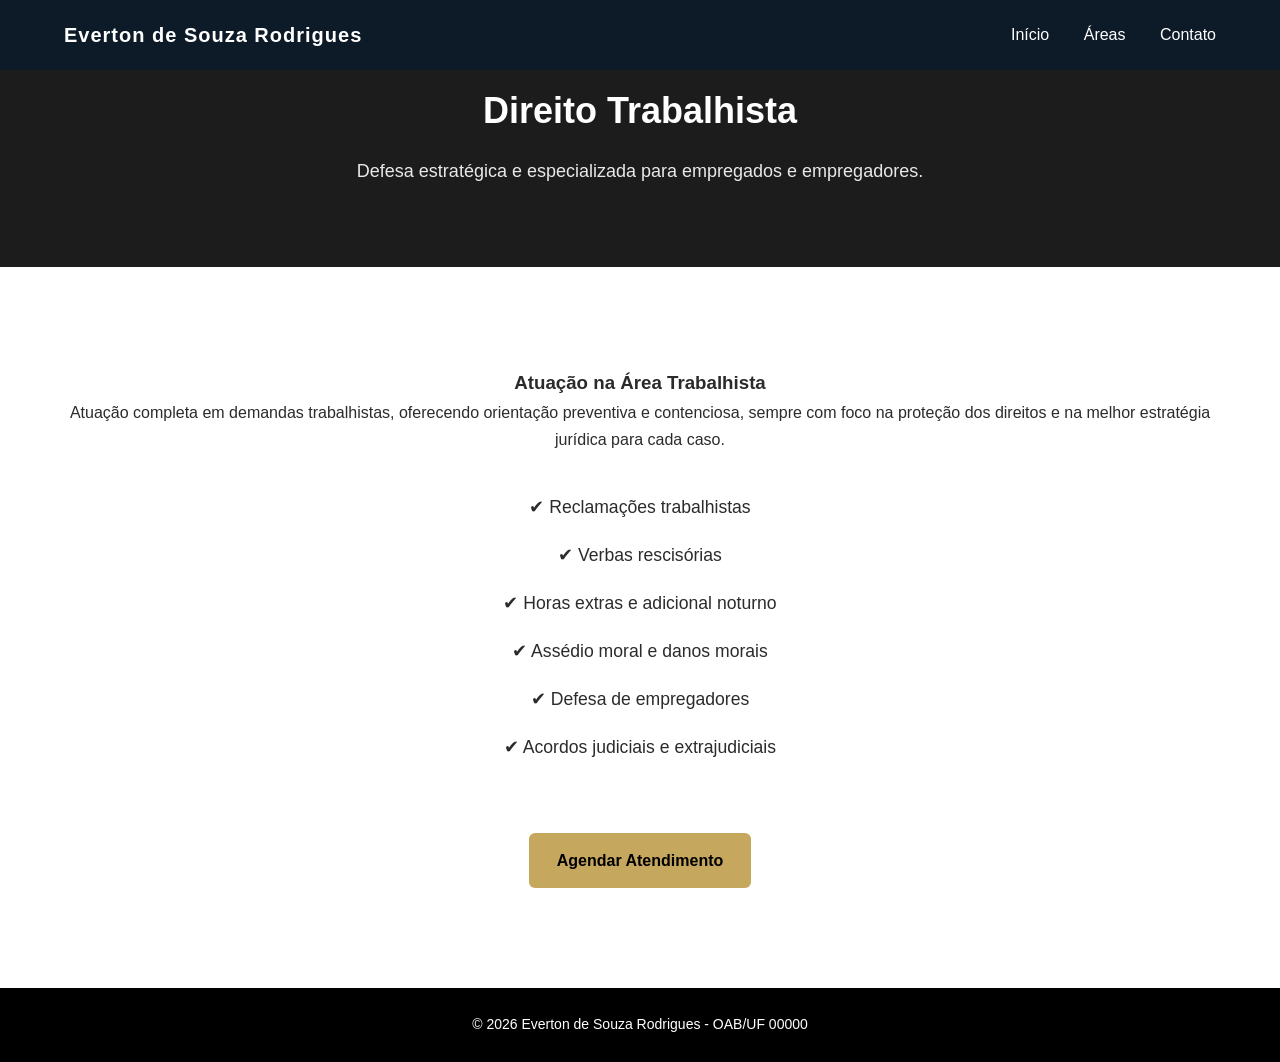
==== paginas/trabalhista.html @ 7c4c622f "atualização paginas" ====
<!DOCTYPE html>
<html lang="pt-BR">
<head>
    <meta charset="UTF-8">
    <meta name="viewport" content="width=device-width, initial-scale=1.0">
    <title>Direito Trabalhista | Everton de Souza Rodrigues</title>
    <link rel="stylesheet" href="../style.css">
</head>
<body>

<header>
    <div class="container">
        <h1>Everton de Souza Rodrigues</h1>
        <nav>
            <a href="../index.html">Início</a>
            <a href="../index.html#areas">Áreas</a>
            <a href="../index.html#contato">Contato</a>
        </nav>
    </div>
</header>

<section class="hero-interna">
    <div class="container">
        <h2>Direito Trabalhista</h2>
        <p>Defesa estratégica e especializada para empregados e empregadores.</p>
    </div>
</section>

<section class="section">
    <div class="container">

        <h3>Atuação na Área Trabalhista</h3>

        <p>
            Atuação completa em demandas trabalhistas, oferecendo orientação
            preventiva e contenciosa, sempre com foco na proteção dos direitos
            e na melhor estratégia jurídica para cada caso.
        </p>

        <ul class="lista">
            <li>✔ Reclamações trabalhistas</li>
            <li>✔ Verbas rescisórias</li>
            <li>✔ Horas extras e adicional noturno</li>
            <li>✔ Assédio moral e danos morais</li>
            <li>✔ Defesa de empregadores</li>
            <li>✔ Acordos judiciais e extrajudiciais</li>
        </ul>

        <br>

        <a href="../index.html#contato" class="btn">Agendar Atendimento</a>

    </div>
</section>

<footer>
    <p>© 2026 Everton de Souza Rodrigues - OAB/UF 00000</p>
</footer>

</body>
</html>
---- style.css ----
/* RESET */
* {
    margin: 0;
    padding: 0;
    box-sizing: border-box;
}

body {
    font-family: "Segoe UI", Arial, sans-serif;
    line-height: 1.7;
    color: #2b2b2b;
    background-color: #ffffff;
}

/* CONTAINER */
.container {
    width: 90%;
    max-width: 1200px;
    margin: auto;
}

/* HEADER */
header {
    background: rgba(13, 27, 42, 0.95);
    color: white;
    padding: 18px 0;
    position: fixed;
    width: 100%;
    top: 0;
    z-index: 1000;
    backdrop-filter: blur(6px);
}

header h1 {
    font-size: 20px;
    font-weight: 600;
    letter-spacing: 1px;
}

header .container {
    display: flex;
    justify-content: space-between;
    align-items: center;
}

nav a {
    color: white;
    text-decoration: none;
    margin-left: 30px;
    font-weight: 500;
    transition: 0.3s;
}

nav a:hover {
    color: #c6a75e;
}

/* HERO */
.hero {
    background: linear-gradient(rgba(0,0,0,0.75), rgba(0,0,0,0.75)),
    url("https://images.unsplash.com/photo-1589829545856-d10d557cf95f");
    background-size: cover;
    background-position: center;
    color: white;
    padding: 200px 0 150px 0;
    text-align: center;
    margin-top: 70px;
}

.hero h2 {
    font-size: 2.8rem;
    margin-bottom: 20px;
    font-weight: 600;
}

.hero p {
    font-size: 1.2rem;
    opacity: 0.9;
}

/* SEÇÕES */
.section {
    padding: 100px 0;
    text-align: center;
}

.section h2 {
    font-size: 2rem;
    margin-bottom: 20px;
    position: relative;
}

.section h2::after {
    content: "";
    width: 60px;
    height: 3px;
    background: #c6a75e;
    display: block;
    margin: 15px auto 0;
}

/* BACKGROUNDS */
.bg-light {
    background: #f8f8f8;
}

.bg-dark {
    background: #0d1b2a;
    color: white;
}

/* CARDS */
.cards {
    display: flex;
    gap: 30px;
    margin-top: 50px;
    flex-wrap: wrap;
    justify-content: center;
}

.card {
    text-decoration: none;
    color: inherit;
    background: white;
    padding: 20px;
    border-radius: 10px;
    transition: 0.3s;
    display: block;
     width: 300px;
}

.card:hover {
    transform: translateY(-5px);
    box-shadow: 0 8px 20px rgba(0,0,0,0.15);
}

.card h3 {
    margin-bottom: 15px;
    color: #0d1b2a;
}

/* LISTA */
.lista {
    list-style: none;
    margin-top: 40px;
}

.lista li {
    margin-bottom: 18px;
    font-size: 1.1rem;
}

/* BOTÕES */
.btn {
    display: inline-block;
    background: #c6a75e;
    color: black;
    padding: 14px 28px;
    text-decoration: none;
    border-radius: 6px;
    margin-top: 25px;
    font-weight: bold;
    transition: 0.3s ease;
}

.btn:hover {
    background: #b8944f;
    transform: translateY(-2px);
}

.btn-outline {
    display: inline-block;
    border: 2px solid #c6a75e;
    color: #c6a75e;
    padding: 14px 28px;
    text-decoration: none;
    border-radius: 6px;
    margin-top: 25px;
    transition: 0.3s ease;
}

.btn-outline:hover {
    background: #c6a75e;
    color: black;
}

/* FORMULÁRIO CONTATO */
#contato form {
    max-width: 600px;
    margin: 40px auto 0;
    display: flex;
    flex-direction: column;
    gap: 20px;
}

#contato input,
#contato textarea {
    padding: 15px;
    font-size: 16px;
    border-radius: 8px;
    border: none;
    outline: none;
}

#contato textarea {
    min-height: 140px;
    resize: none;
}

#contato button {
    border: none;
    cursor: pointer;
}

/* FOOTER */
footer {
    background: #000;
    color: white;
    text-align: center;
    padding: 25px 0;
    font-size: 14px;
}

/*imagem*/
.sobre-img img {
    width: 320px;
    height: 400px;
}

.sobre-container {
    display: flex;
    align-items: center;
    justify-content: center; /* 👈 muda aqui */
    gap: 60px;
    text-align: left;
}

/* PAGINA TRABALHISTA */
.hero-interna {
    background-color: #1c1c1c;
    color: white;
    padding: 80px 0;
    text-align: center;
}

.hero-interna h2 {
    font-size: 36px;
    margin-bottom: 15px;
}

.hero-interna p {
    font-size: 18px;
    opacity: 0.9;
}

/* RESPONSIVO */
@media(max-width: 768px) {

    header .container {
        flex-direction: column;
    }

    nav {
        margin-top: 15px;
    }

    nav a {
        margin: 0 10px;
    }

    .hero {
        padding: 150px 20px;
    }

    .hero h2 {
        font-size: 2rem;
    }

    .cards {
        flex-direction: column;
        align-items: center;
    }
}



@media (max-width: 768px) {

  .sobre-container {
    flex-direction: column;
    text-align: center;
  }

  .sobre-img {
    margin-bottom: 20px;
  }

}
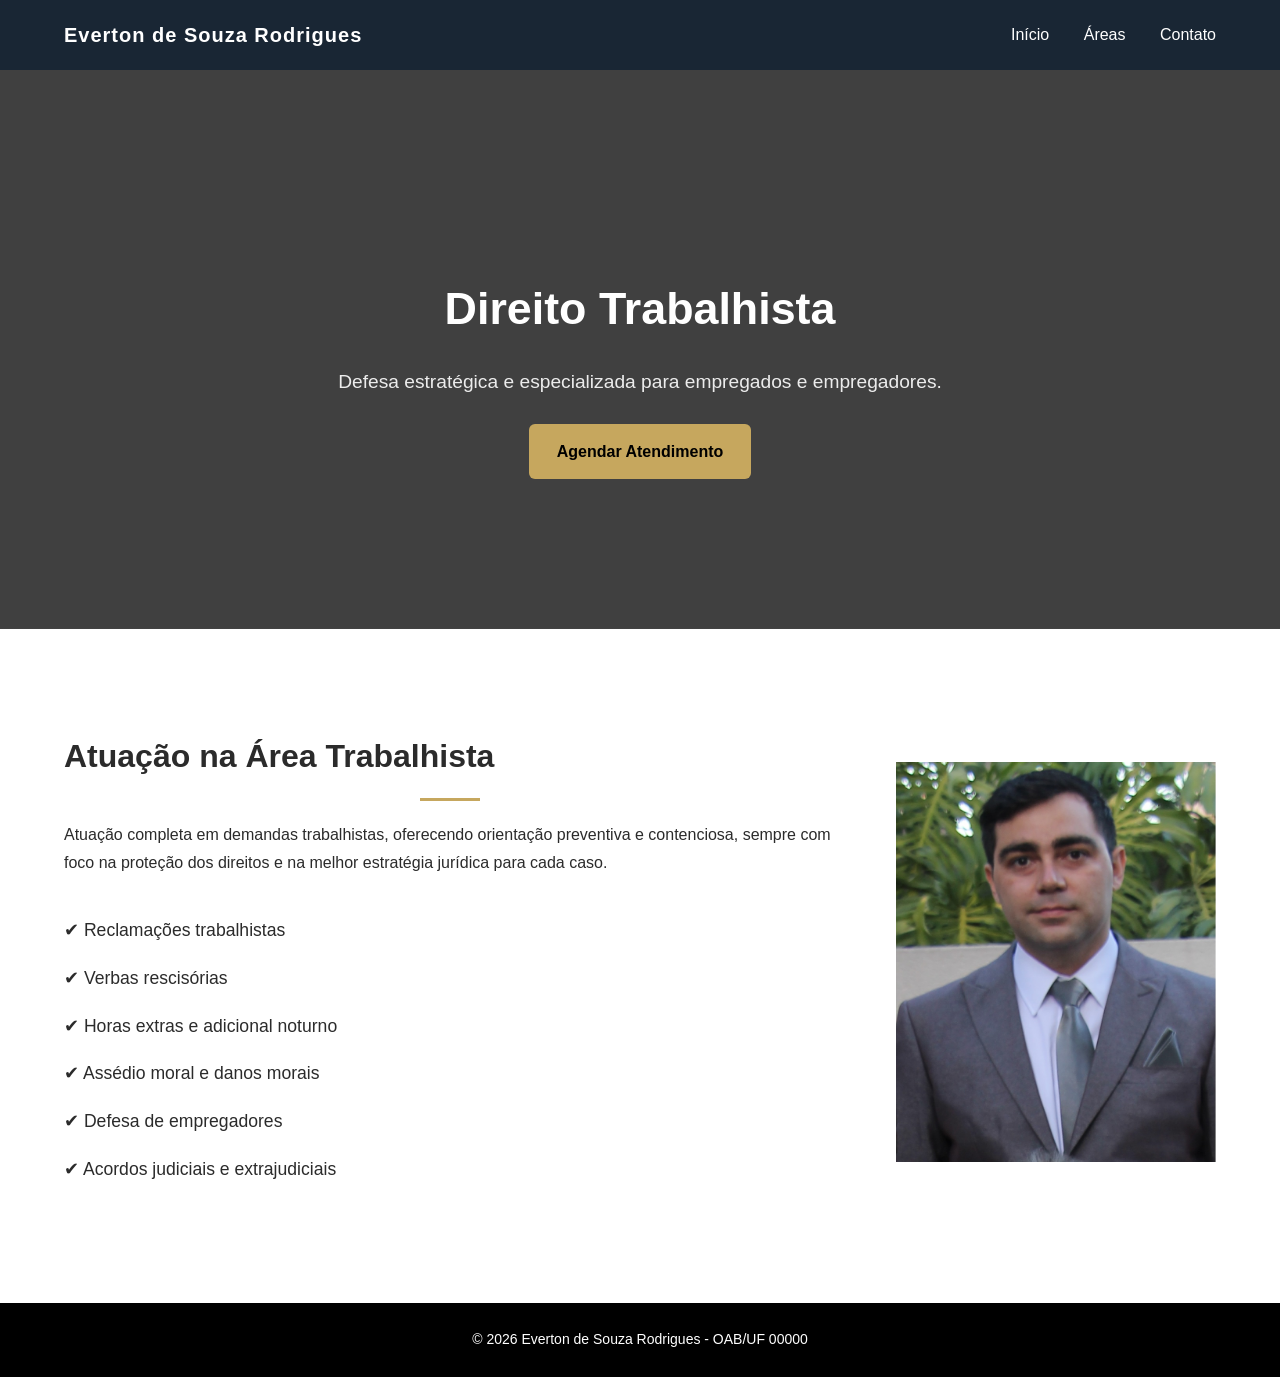
==== commit 24a0202c: "atualização paginas" ====
--- a/paginas/trabalhista.html
+++ b/paginas/trabalhista.html
@@ -19,36 +19,37 @@
     </div>
 </header>
 
-<section class="hero-interna">
+<section class="hero">
     <div class="container">
         <h2>Direito Trabalhista</h2>
         <p>Defesa estratégica e especializada para empregados e empregadores.</p>
+        <a href="../index.html#contato" class="btn">Agendar Atendimento</a>
     </div>
 </section>
 
 <section class="section">
-    <div class="container">
+    <div class="container sobre-container">
 
-        <h3>Atuação na Área Trabalhista</h3>
+        <div class="sobre-texto">
+            <h2>Atuação na Área Trabalhista</h2>
+            <p>
+                Atuação completa em demandas trabalhistas, oferecendo orientação preventiva e contenciosa,
+                sempre com foco na proteção dos direitos e na melhor estratégia jurídica para cada caso.
+            </p>
 
-        <p>
-            Atuação completa em demandas trabalhistas, oferecendo orientação
-            preventiva e contenciosa, sempre com foco na proteção dos direitos
-            e na melhor estratégia jurídica para cada caso.
-        </p>
+            <ul class="lista">
+                <li>✔ Reclamações trabalhistas</li>
+                <li>✔ Verbas rescisórias</li>
+                <li>✔ Horas extras e adicional noturno</li>
+                <li>✔ Assédio moral e danos morais</li>
+                <li>✔ Defesa de empregadores</li>
+                <li>✔ Acordos judiciais e extrajudiciais</li>
+            </ul>
+        </div>
 
-        <ul class="lista">
-            <li>✔ Reclamações trabalhistas</li>
-            <li>✔ Verbas rescisórias</li>
-            <li>✔ Horas extras e adicional noturno</li>
-            <li>✔ Assédio moral e danos morais</li>
-            <li>✔ Defesa de empregadores</li>
-            <li>✔ Acordos judiciais e extrajudiciais</li>
-        </ul>
-
-        <br>
-
-        <a href="../index.html#contato" class="btn">Agendar Atendimento</a>
+        <div class="sobre-img">
+            <img src="../arquivos/Linked in.jpg" alt="Foto da Advogada">
+        </div>
 
     </div>
 </section>
@@ -57,5 +58,6 @@
     <p>© 2026 Everton de Souza Rodrigues - OAB/UF 00000</p>
 </footer>
 
+<script src="../js/script.js"></script>
 </body>
 </html>
